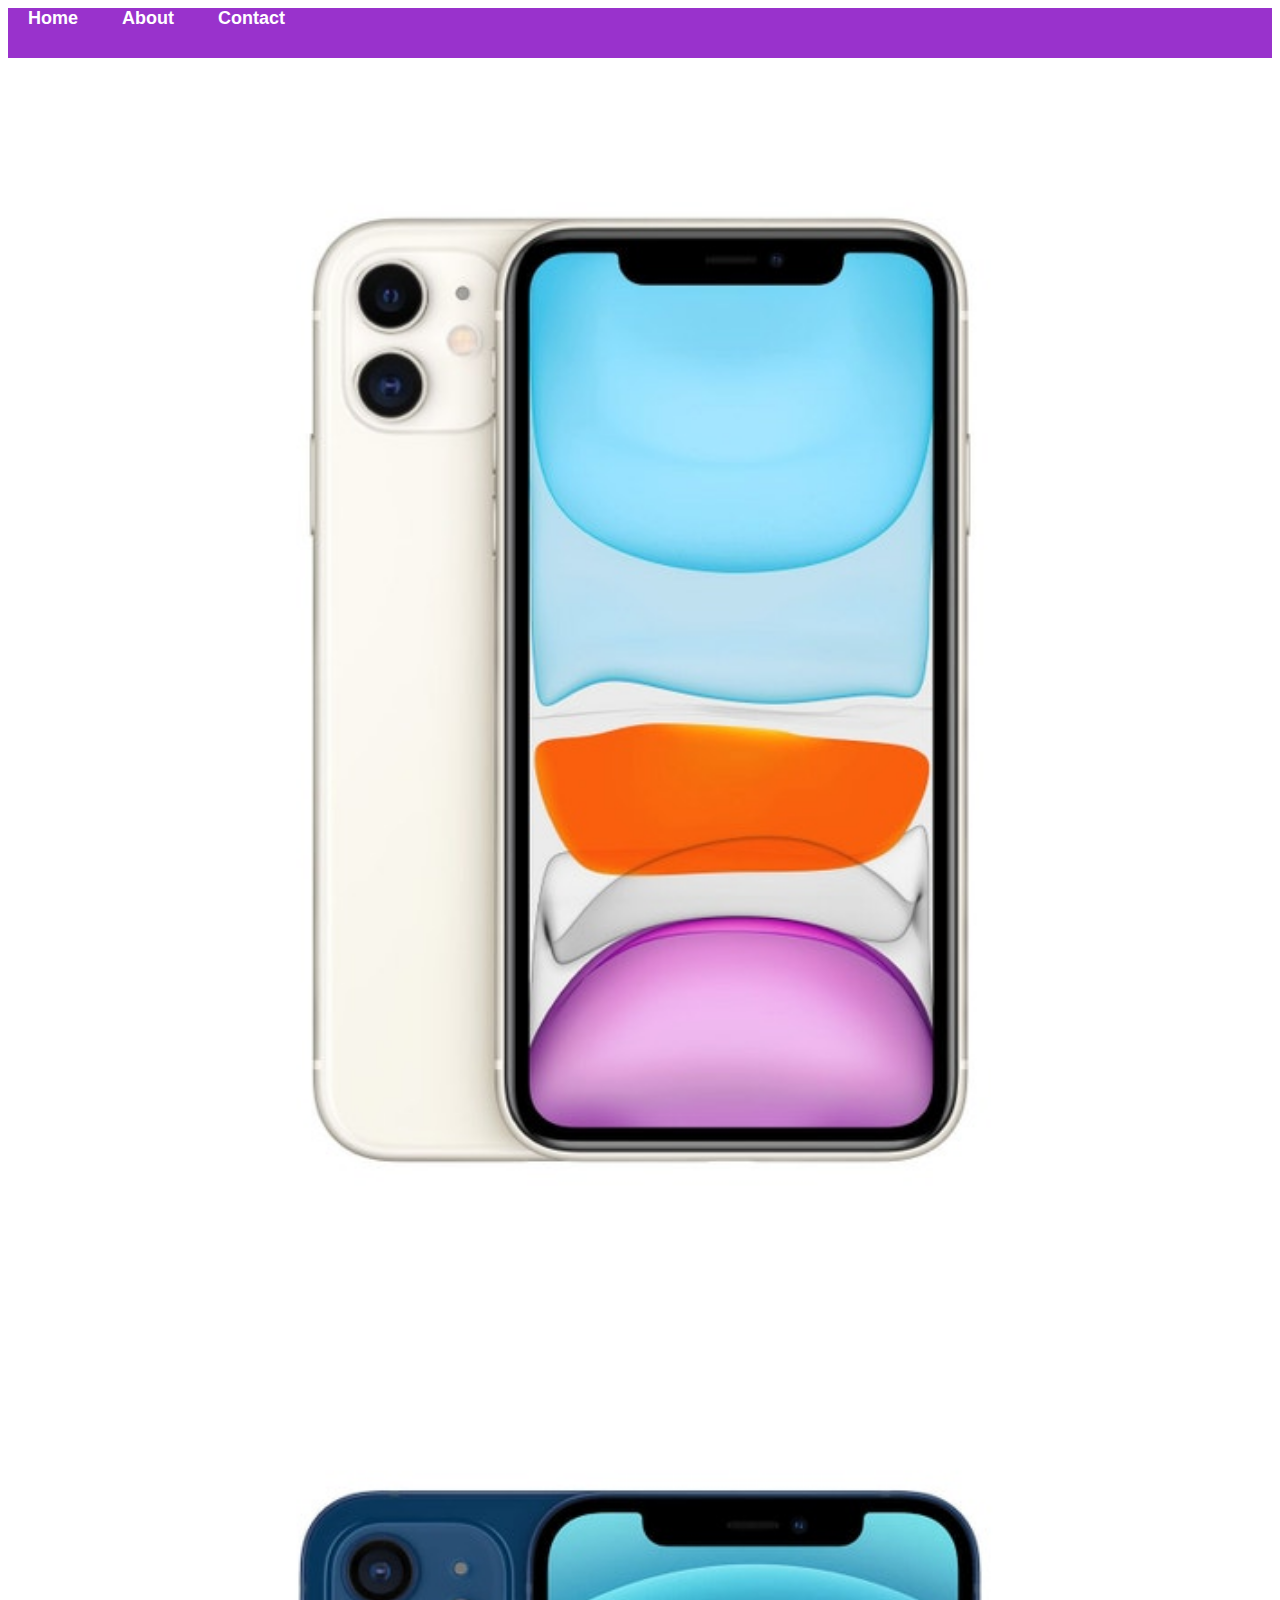
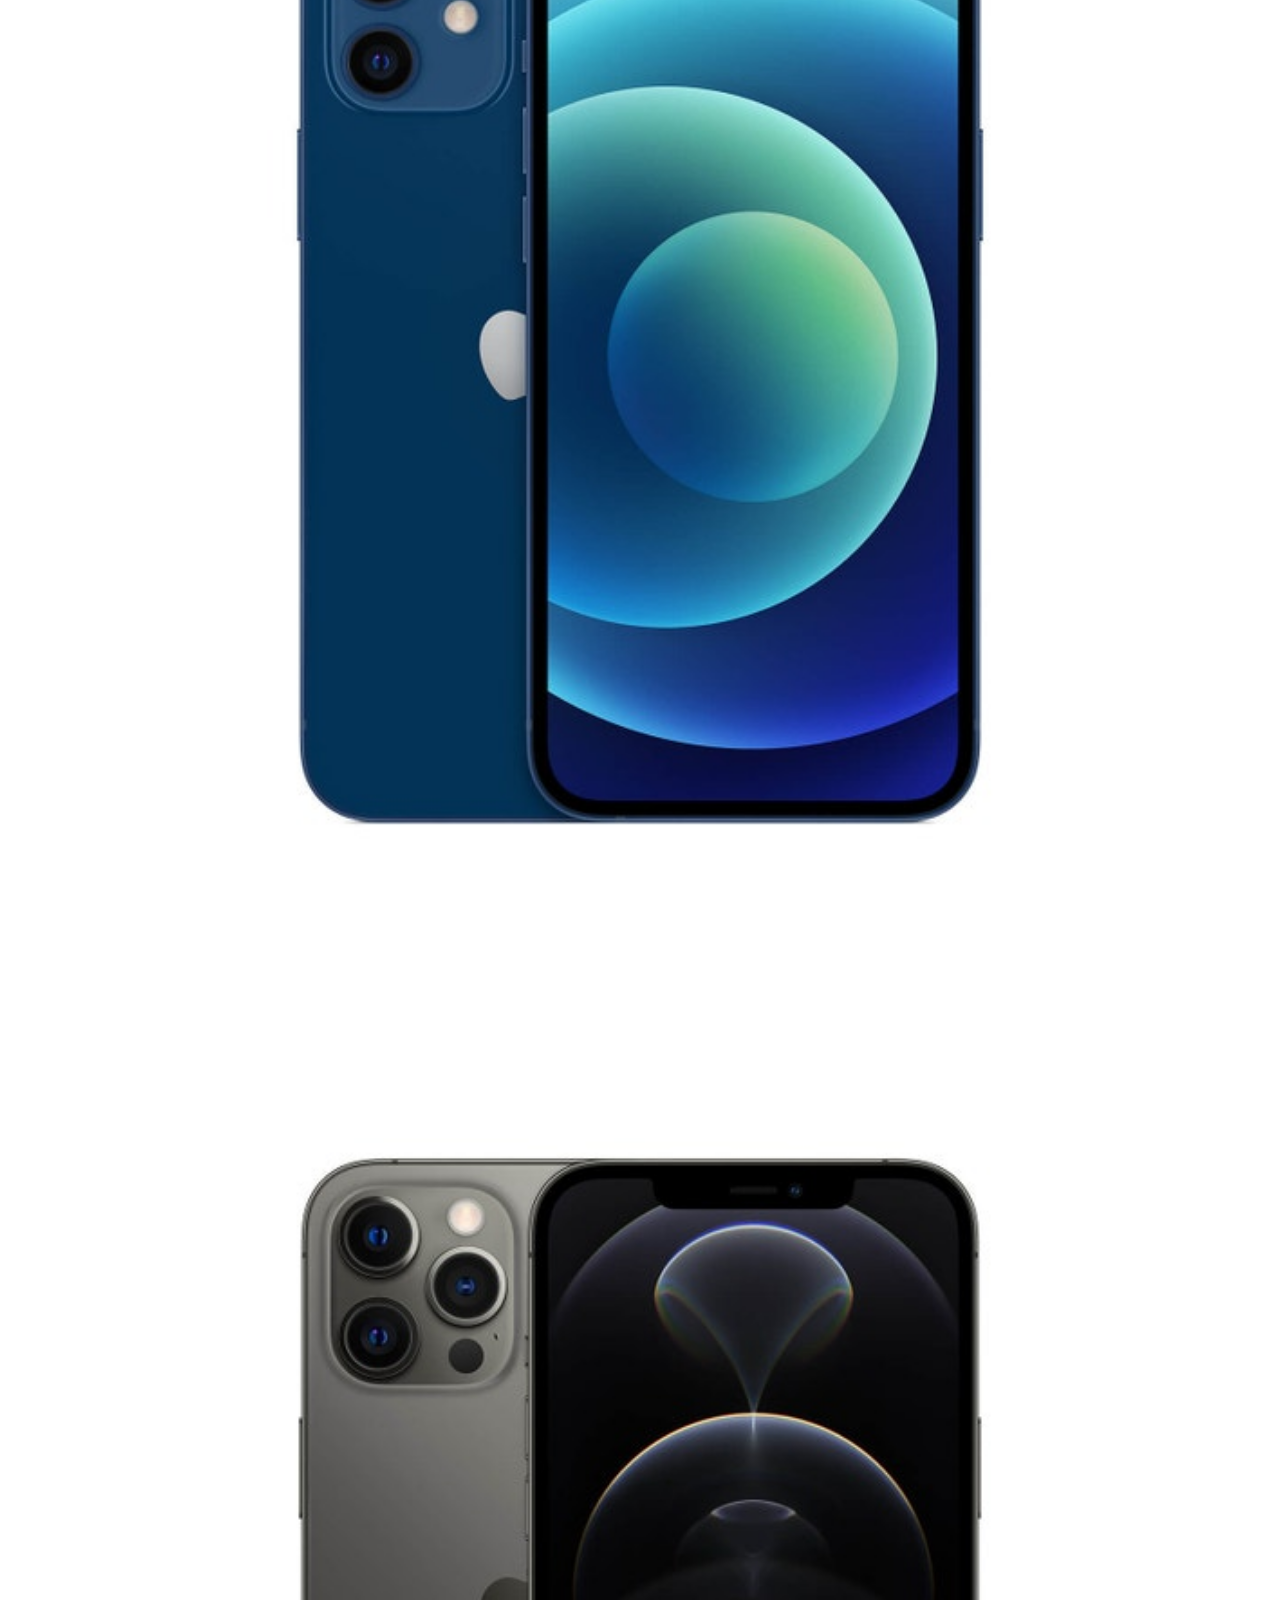
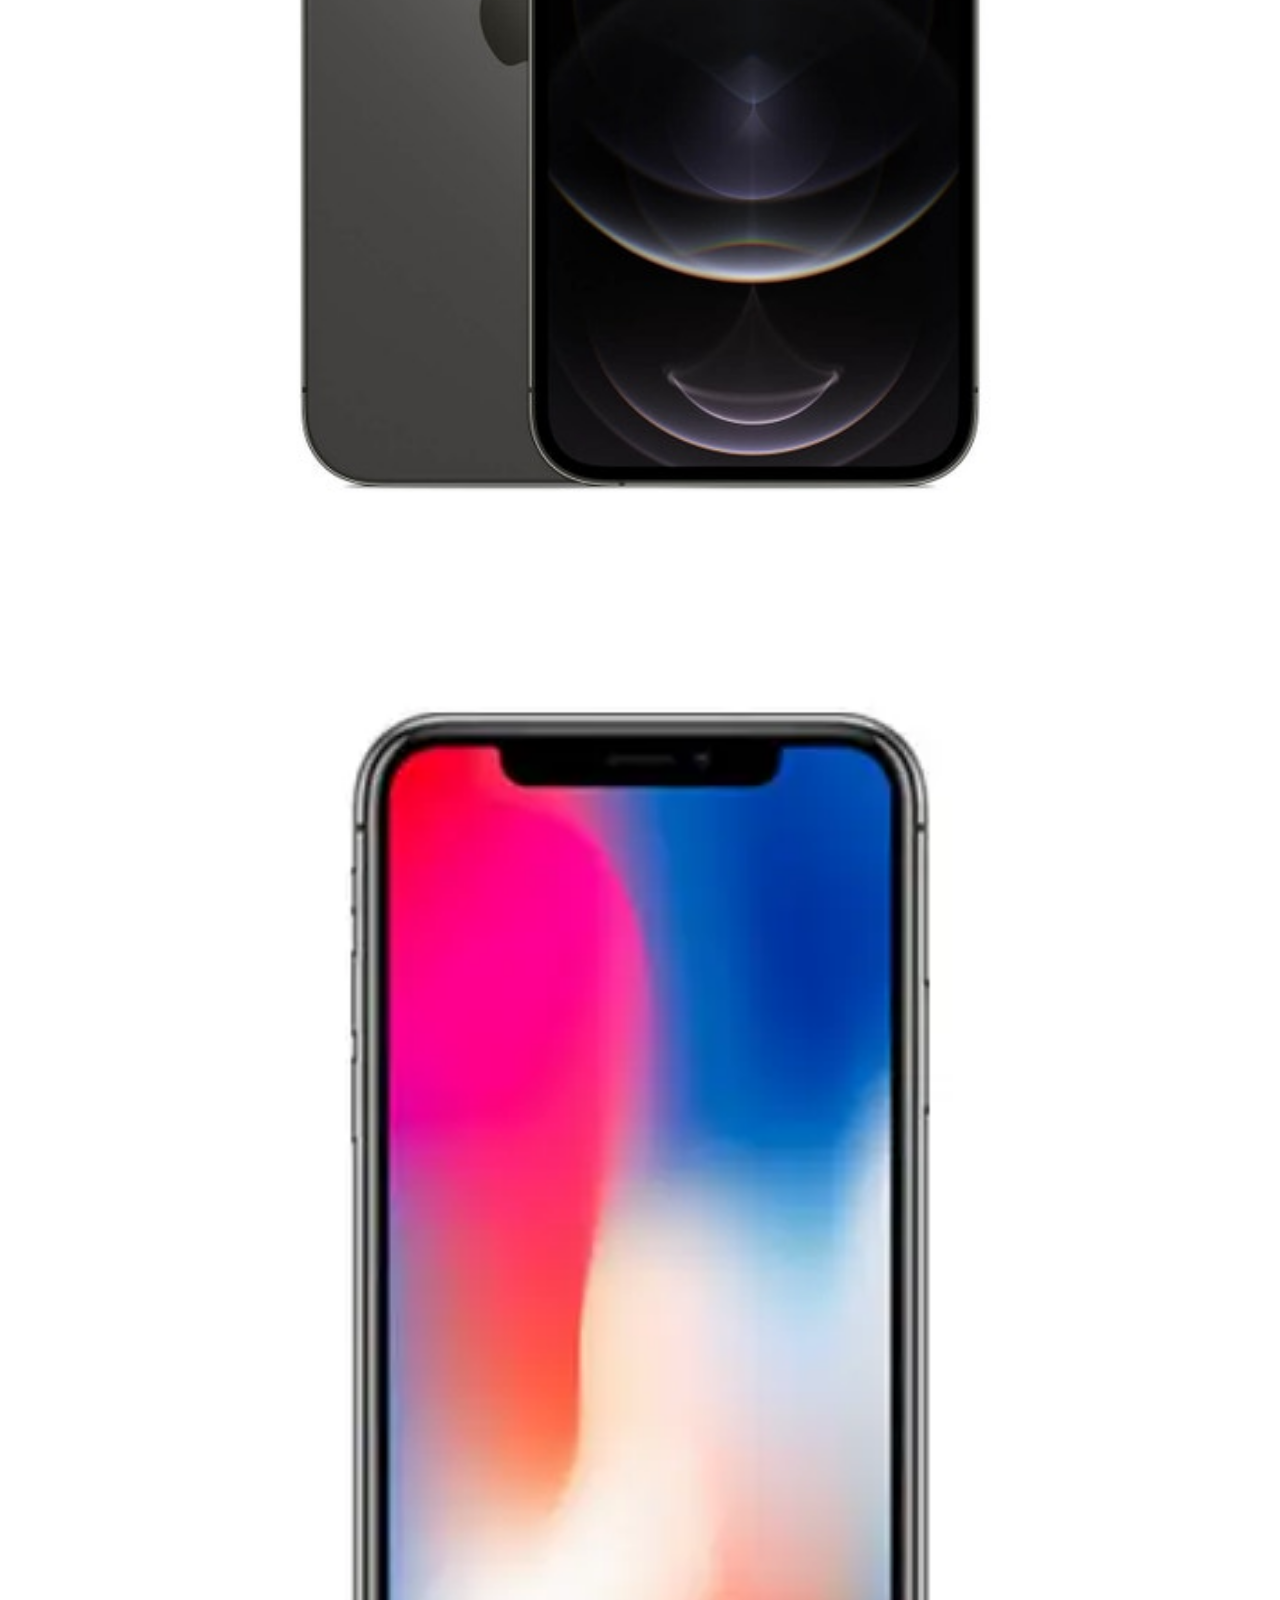
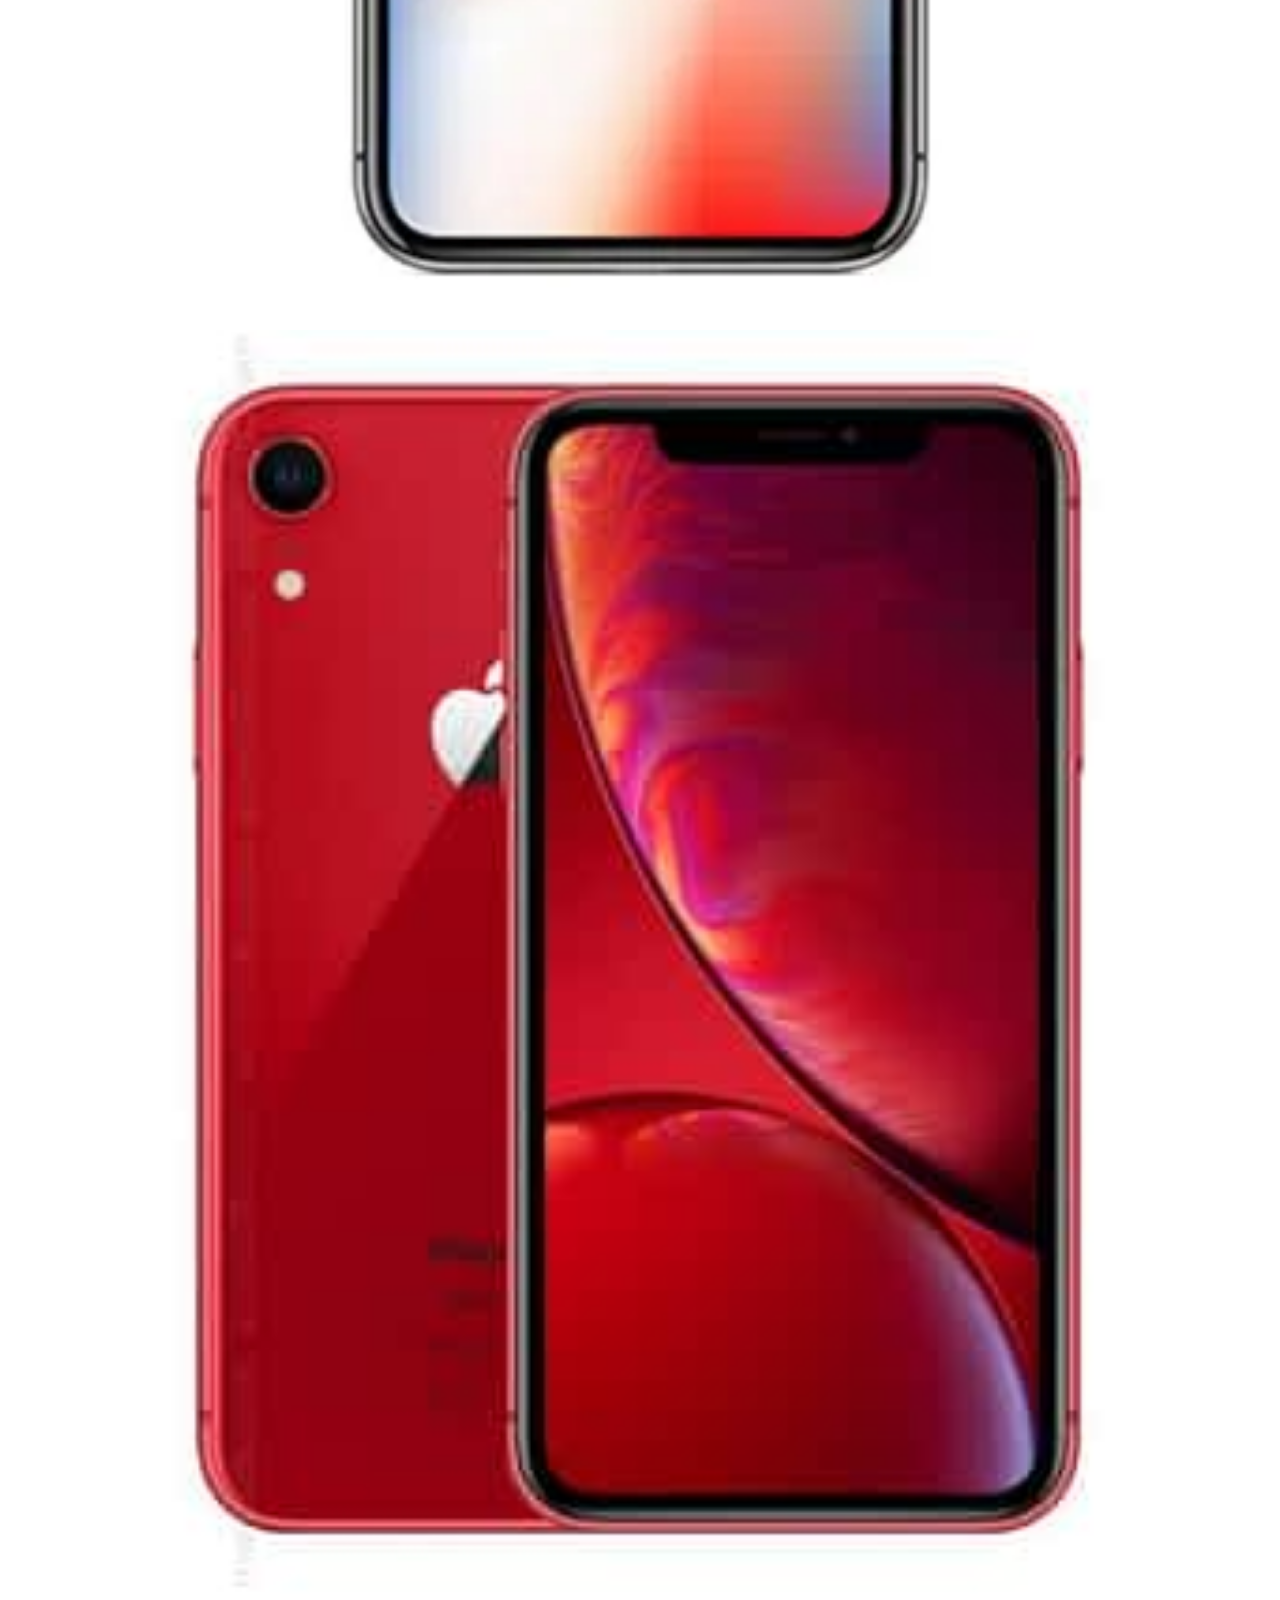
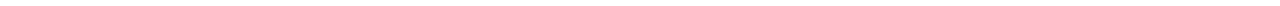
==== index.html @ 6b2bd499 "Assessment-6 Submission" ====
<!DOCTYPE html>
<html>
    <head>
        <link rel="stylesheet" href="style.css" >
    </head>
    <body>
        <div id="menu">
            <a href="index.html">Home</a>
            <a href="about.html">About</a>
            <a href="contact.html">Contact</a>
        </div>
        <div class="gallery">
            <a href="iphone11.html"><img src="images/iphone11.jpeg" /></a>
            <a href="iphone12.html"><img src="images/iphone12.jpg" /></a>
            <a href="iphone12pro.html"><img src="images/iphone12pro.jpg" /></a>
            <a href="iphoneX.html"><img src="images/iphoneX.webp" /></a>
            <a href="iphoneXR.html"><img src="images/iphoneXR.jpg" /></a>
        </div>
    </body>
</html>
---- style.css ----
.gallery img{
    width: 100%;
}
h2{
    color: blueviolet;
}
h4{
    color: cyan;
}

#menu{
    width: 100%;
    height: 50px;
    background-color: darkorchid;
}

#menu a{
    color: #ffffff;
    font-family: fantasy, sans-serif;
    font-size: 18px;
    text-decoration: none;
    font-weight: 800;
    padding-top: 50px;
    
    padding-left: 20px;
    padding-right: 20px;
}
#menu a:hover{
    color: darkcyan;
}

table{
    font-family: inherit, sans-serif;
    border-collapse: collapse;
}

th{
    font-weight: 800;
}
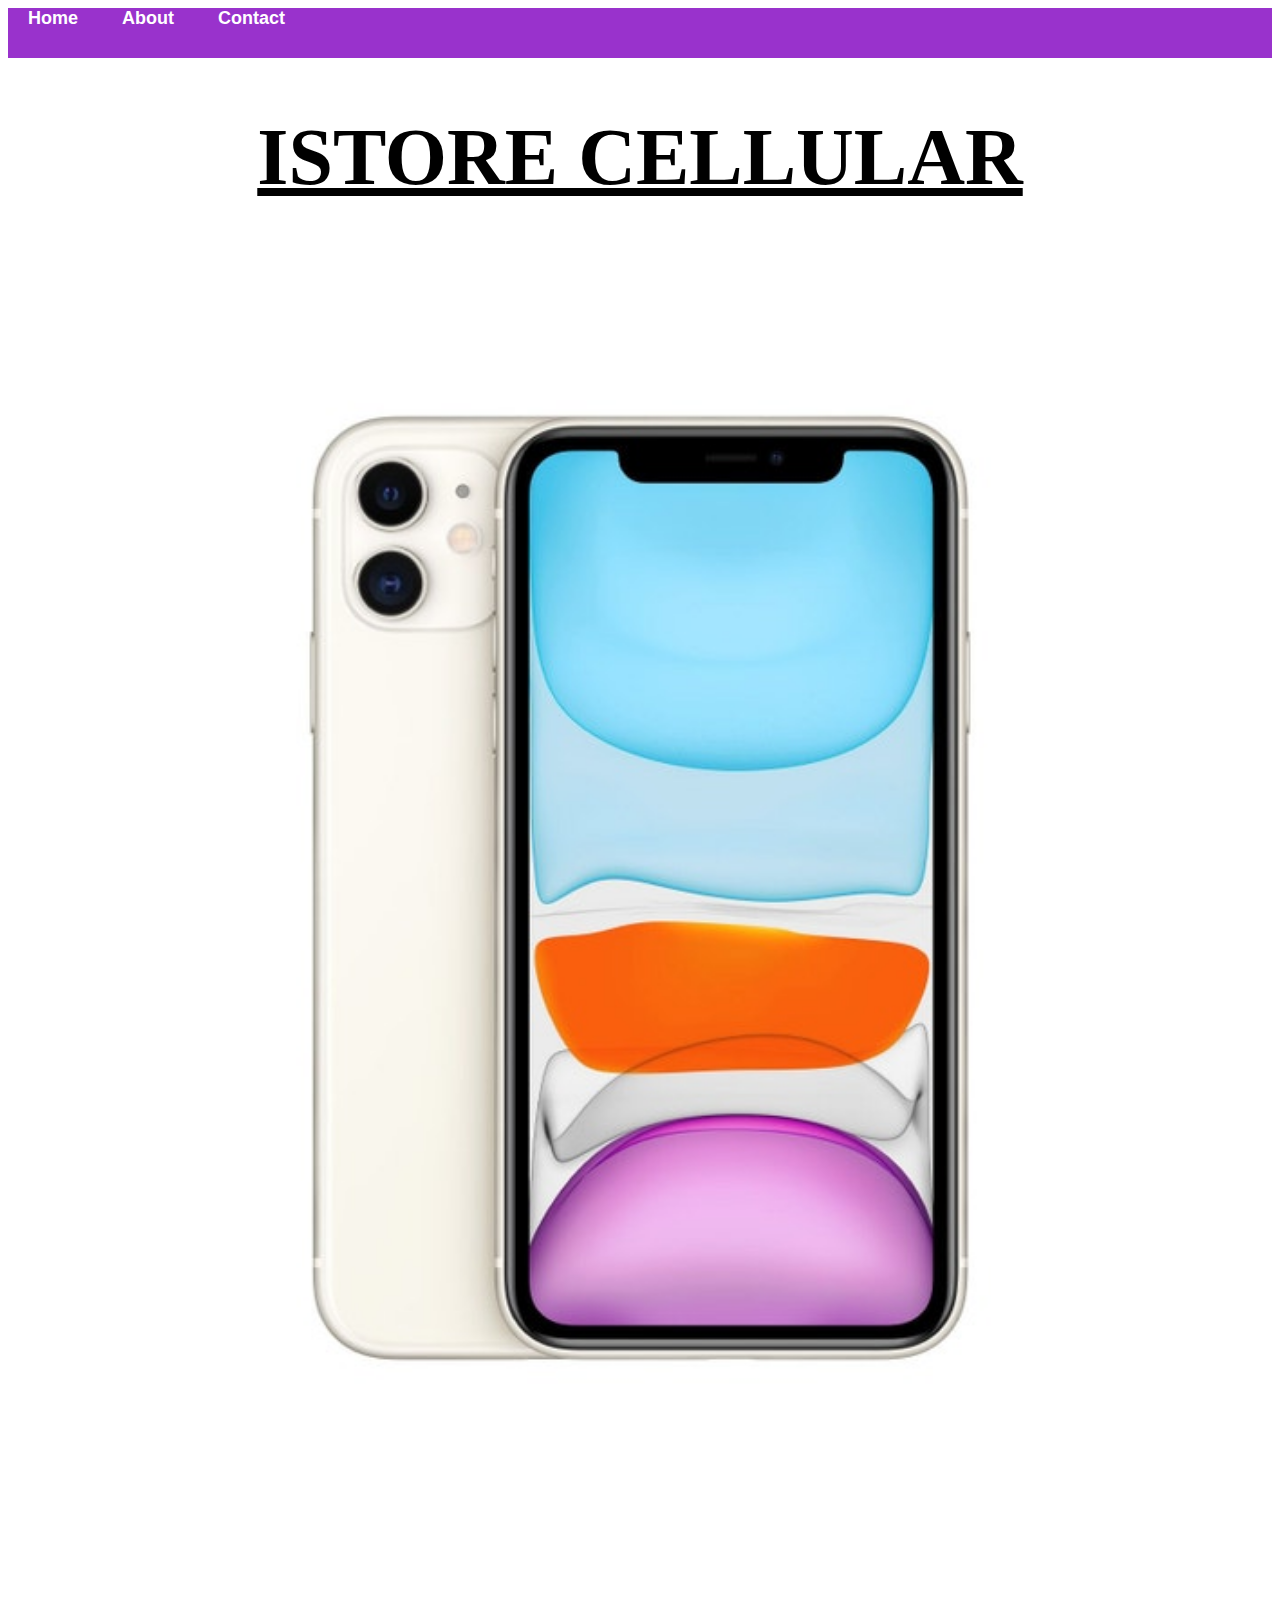
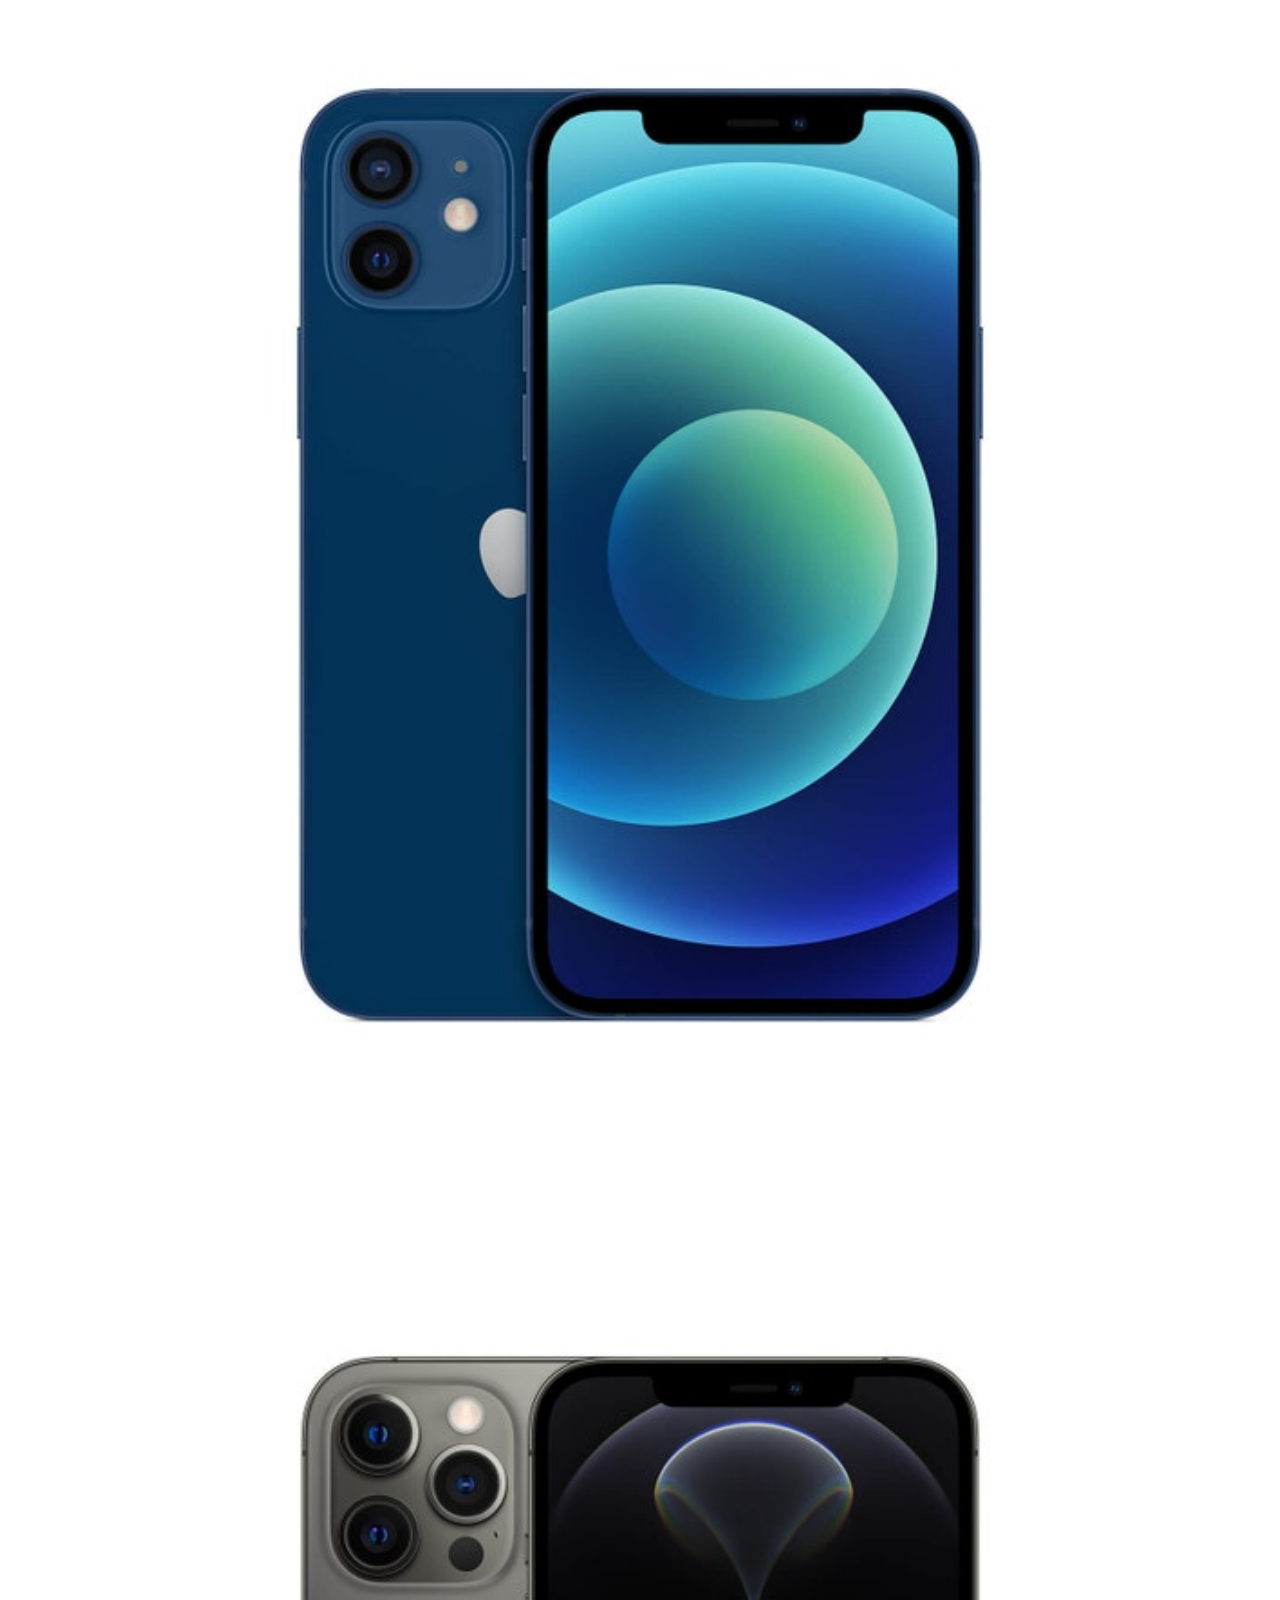
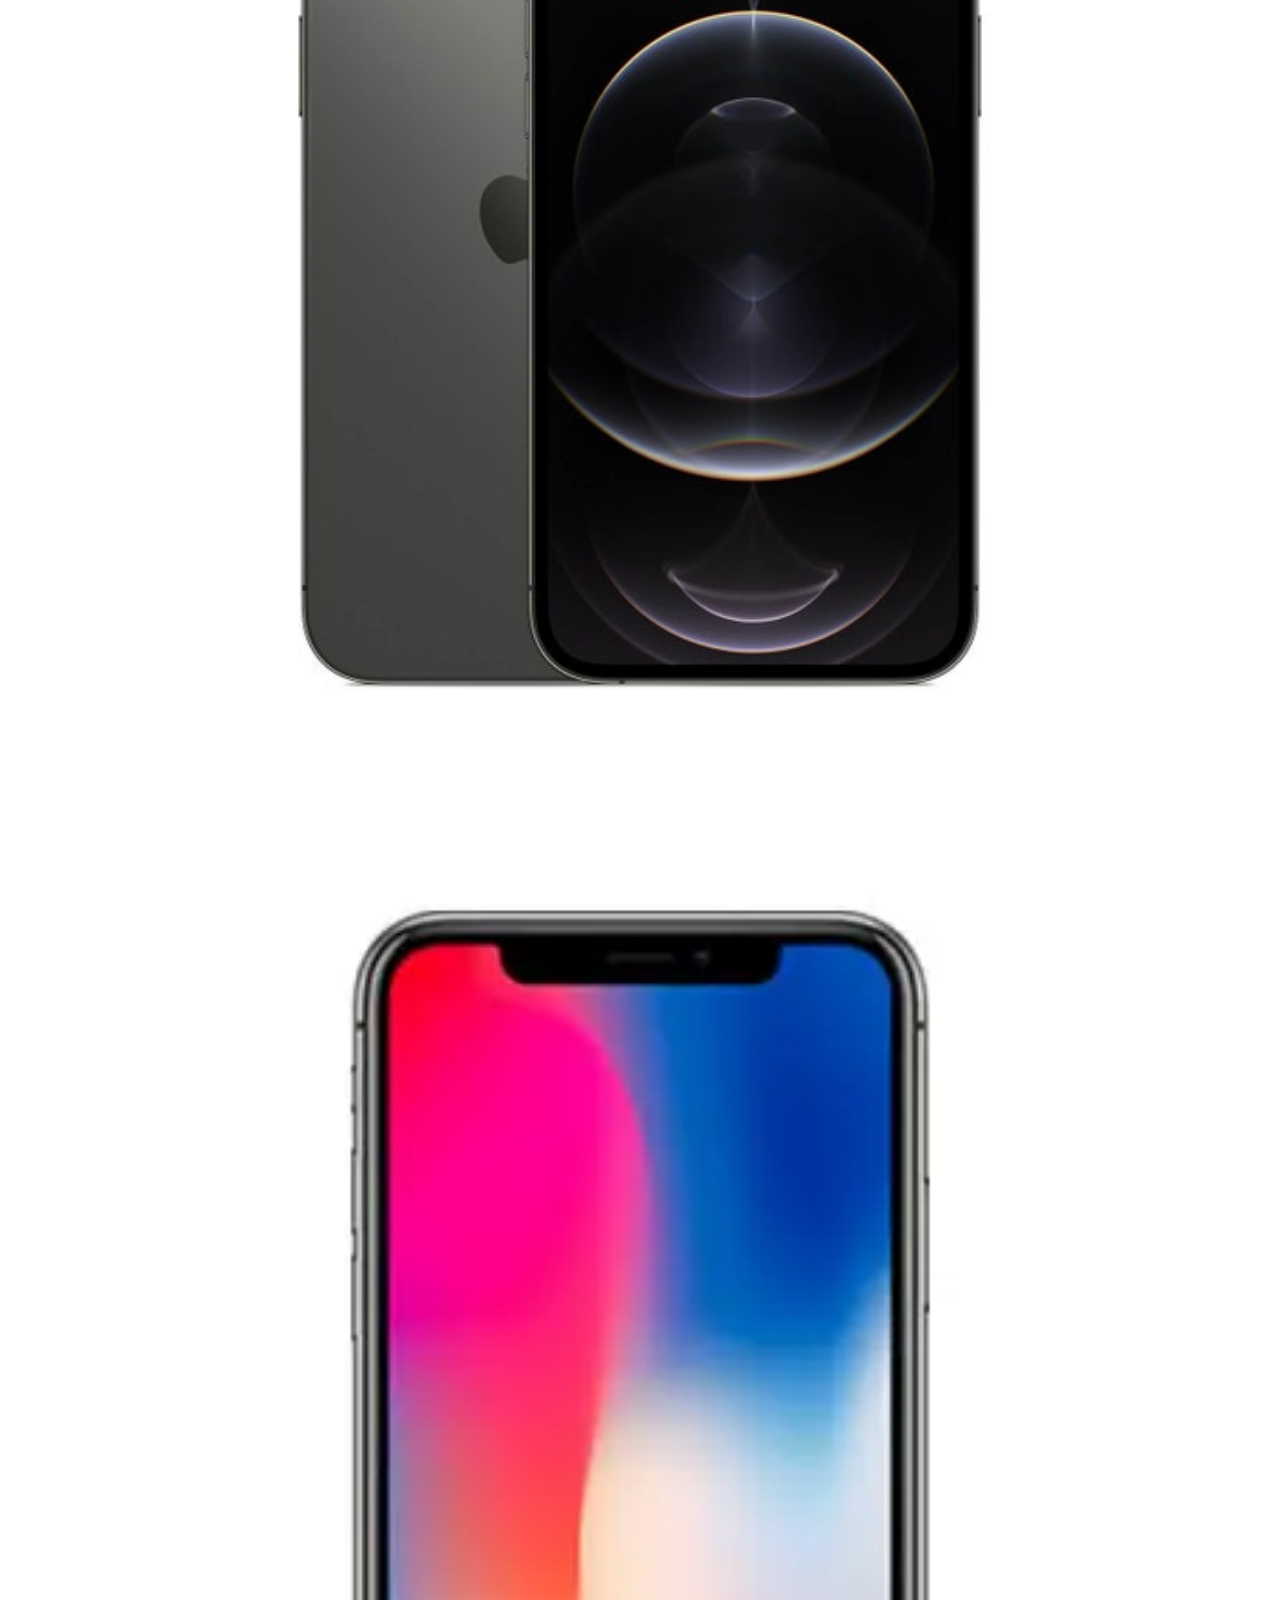
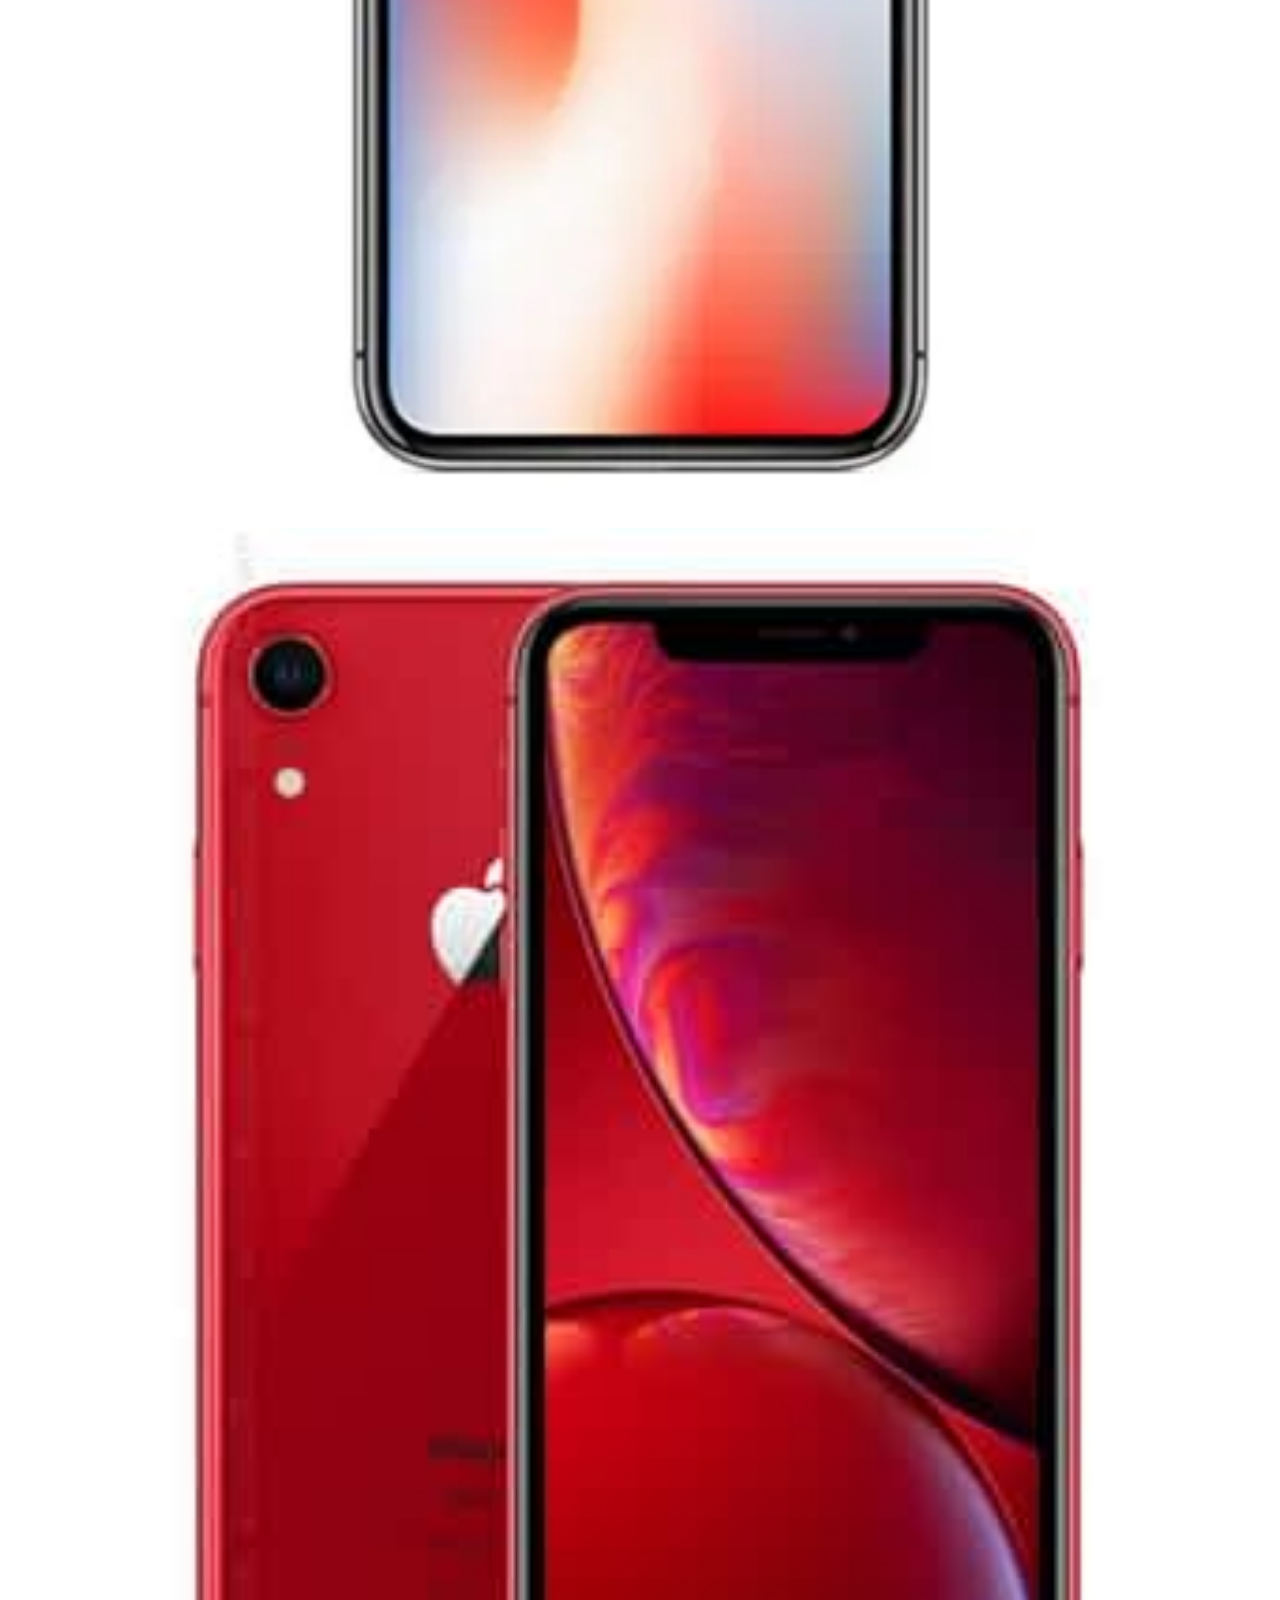
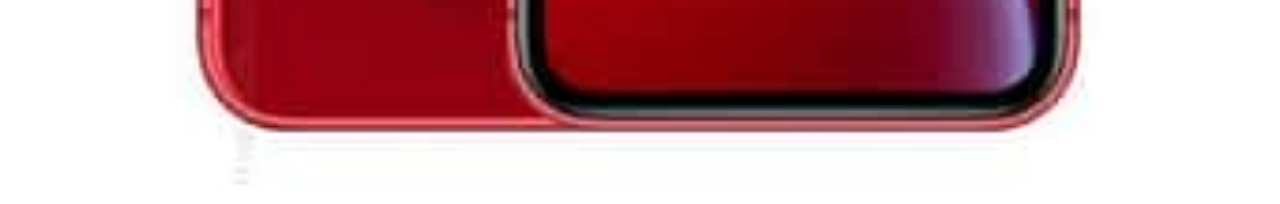
==== commit 6fa76dfe: "Uploaded Submission" ====
--- a/index.html
+++ b/index.html
@@ -9,6 +9,7 @@
             <a href="about.html">About</a>
             <a href="contact.html">Contact</a>
         </div>
+        <h1>ISTORE CELLULAR</h1>
         <div class="gallery">
             <a href="iphone11.html"><img src="images/iphone11.jpeg" /></a>
             <a href="iphone12.html"><img src="images/iphone12.jpg" /></a>
--- a/style.css
+++ b/style.css
@@ -1,5 +1,11 @@
 .gallery img{
     width: 100%;
+}
+h1{
+    color: black;
+    font-size: 80px;
+    text-align: center;
+    text-decoration: underline;
 }
 h2{
     color: blueviolet;
